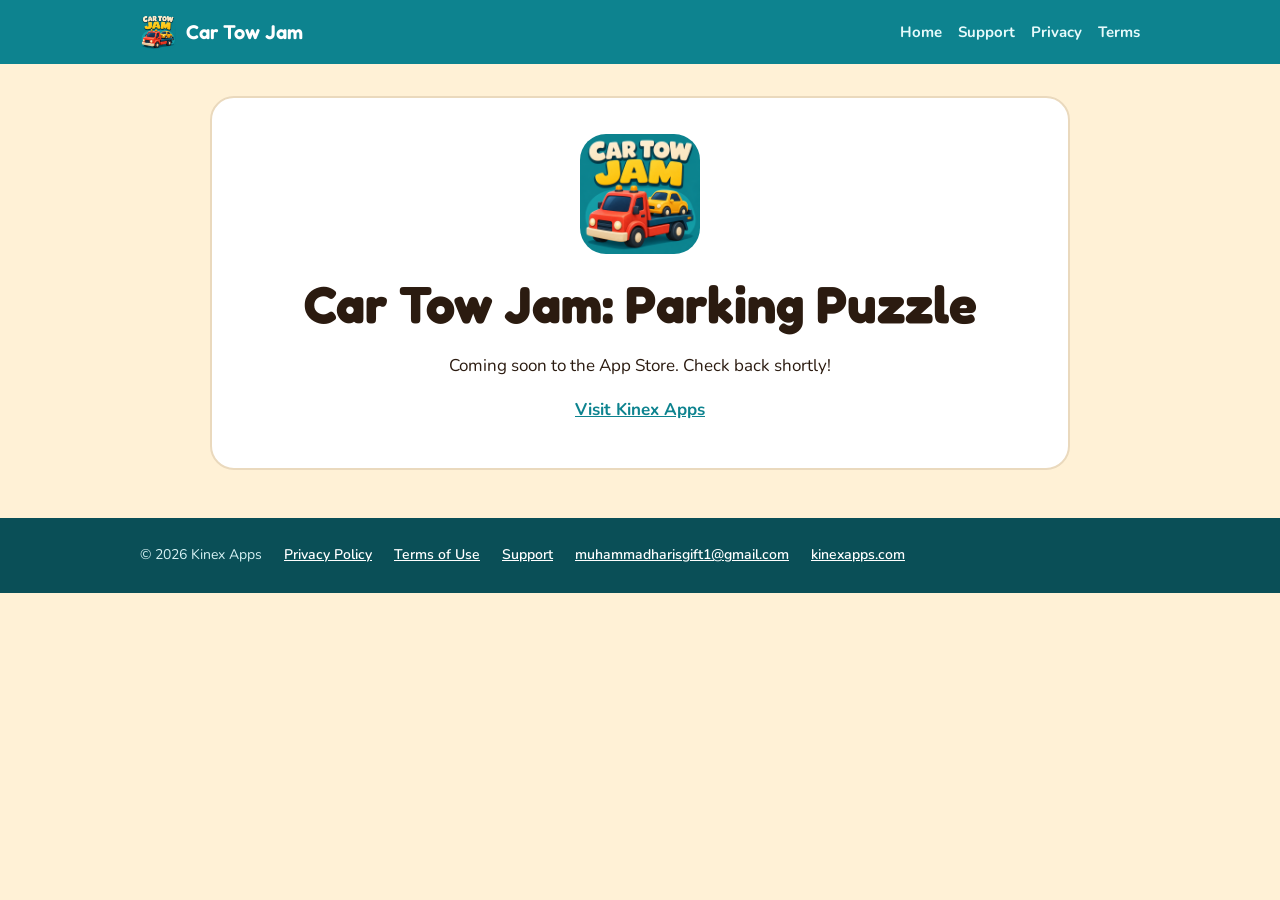
==== download/index.html @ f958e29b "Car Tow Jam: Parking Puzzle website: home, privacy policy, terms, support, QR download page" ====
<!doctype html>
<html lang="en">
<head>
<meta charset="utf-8">
<meta name="viewport" content="width=device-width,initial-scale=1">
<title>Download | Car Tow Jam: Parking Puzzle</title>
<meta name="description" content="Download Car Tow Jam: Parking Puzzle on the App Store.">
<link rel="icon" href="../assets/favicon.png">
<link rel="apple-touch-icon" href="../assets/apple-touch-icon.png">
<meta property="og:title" content="Download | Car Tow Jam: Parking Puzzle">
<meta property="og:description" content="Download Car Tow Jam: Parking Puzzle on the App Store.">
<meta property="og:image" content="https://mu-haris.github.io/Car-Tow-Jam-Parking-Puzzle/assets/icon-512.png">
<meta property="og:url" content="https://mu-haris.github.io/Car-Tow-Jam-Parking-Puzzle/download/">
<link rel="preconnect" href="https://fonts.googleapis.com"><link rel="preconnect" href="https://fonts.gstatic.com" crossorigin>
<link href="https://fonts.googleapis.com/css2?family=Fredoka:wght@500;600&family=Nunito:wght@400;600;700&display=swap" rel="stylesheet">
<link rel="stylesheet" href="../assets/site.css">
</head>
<body>
<header class="top"><div class="wrap">
<a class="brand" href="../"><img src="../assets/icon-512.png" alt=""><span>Car Tow Jam</span></a>
<nav><a href="../">Home</a><a href="../support/">Support</a><a href="../privacy/">Privacy</a><a href="../terms/">Terms</a></nav>
</div></header>

<main class="wrap"><article class="doc" style="text-align:center">
<img src="../assets/icon-512.png" alt="" style="width:120px;border-radius:26px;margin-top:8px">
<h1>Car Tow Jam: Parking Puzzle</h1>
<p id="msg">Coming soon to the App Store. Check back shortly!</p>
<p><a href="https://kinexapps.com/">Visit Kinex Apps</a></p>
</article></main>


<footer><div class="wrap">
<span>&copy; 2026 Kinex Apps</span>
<a href="../privacy/">Privacy Policy</a><a href="../terms/">Terms of Use</a><a href="../support/">Support</a>
<a href="mailto:muhammadharisgift1@gmail.com">muhammadharisgift1@gmail.com</a><a href="https://kinexapps.com/">kinexapps.com</a>
</div></footer>
</body>
</html>
---- assets/site.css ----
:root{--teal:#0D838F;--teal-d:#0A4F57;--cream:#FFF6E4;--card:#FFFFFF;--ink:#2B1B10;--muted:#6B5646;--yellow:#FFC526;--red:#E8452C;--line:#EAD9BD;--bg:#FFF1D6}
@media (prefers-color-scheme:dark){:root:not([data-theme="light"]){--cream:#0F2A2E;--card:#15373C;--ink:#F4ECDD;--muted:#BFD3D0;--line:#24545A;--bg:#0B2226}}
:root[data-theme="dark"]{--cream:#0F2A2E;--card:#15373C;--ink:#F4ECDD;--muted:#BFD3D0;--line:#24545A;--bg:#0B2226}
*{box-sizing:border-box}html{-webkit-text-size-adjust:100%}
body{margin:0;background:var(--bg);color:var(--ink);font:17px/1.6 "Nunito",system-ui,-apple-system,Segoe UI,sans-serif}
a{color:var(--teal);font-weight:700}@media (prefers-color-scheme:dark){a{color:#5FD4DE}}
.wrap{max-width:1040px;margin:0 auto;padding:0 20px}
header.top{background:var(--teal);color:#fff}
header.top .wrap{display:flex;align-items:center;gap:12px;min-height:64px;flex-wrap:wrap}
header.top a.brand{display:flex;align-items:center;gap:10px;color:#fff;text-decoration:none;font:600 20px "Fredoka",sans-serif}
header.top img{width:36px;height:36px;border-radius:9px}
header.top nav{margin-left:auto;display:flex;gap:16px;flex-wrap:wrap}
header.top nav a{color:#E6FAFB;font-weight:700;text-decoration:none;font-size:15px}
header.top nav a:hover{color:#fff;text-decoration:underline}
h1,h2,h3{font-family:"Fredoka",sans-serif;line-height:1.2}
h1{font-size:clamp(32px,6vw,52px);margin:.2em 0}h2{font-size:28px;margin:1.6em 0 .4em}h3{font-size:20px;margin:1.3em 0 .3em}
.hero{background:linear-gradient(180deg,var(--teal) 0,#12959F 100%);color:#fff;padding:48px 0 64px}
.hero .wrap{display:grid;grid-template-columns:1.1fr .9fr;gap:36px;align-items:center}
.hero p.lead{font-size:20px;color:#E9FBFC;max-width:34em}
.hero img.logo{width:100%;max-width:420px;display:block;margin:0 auto;filter:drop-shadow(0 18px 30px rgba(0,0,0,.25))}
.btn{display:inline-flex;align-items:center;gap:10px;background:#111;color:#fff;border-radius:14px;padding:12px 22px;text-decoration:none;font:600 18px "Fredoka",sans-serif;box-shadow:0 6px 0 rgba(0,0,0,.25)}
.btn small{display:block;font:500 12px "Nunito",sans-serif;opacity:.85}
.btn svg{width:28px;height:28px;fill:#fff}
.qr{display:flex;gap:18px;align-items:center;margin-top:26px;background:rgba(255,255,255,.12);border-radius:18px;padding:14px;max-width:420px}
.qr img{width:128px;height:128px;border-radius:12px;background:#fff}
.qr p{margin:0;color:#fff;font-size:15px}
section{padding:40px 0}
.features{display:grid;grid-template-columns:repeat(auto-fit,minmax(220px,1fr));gap:16px}
.card{background:var(--card);border:2px solid var(--line);border-radius:20px;padding:20px}
.card h3{margin-top:0}
.shots{display:grid;grid-template-columns:repeat(3,1fr);gap:16px}
.shots img{width:100%;border-radius:22px;border:4px solid #fff;box-shadow:0 10px 24px rgba(0,0,0,.18)}
.doc{background:var(--card);border:2px solid var(--line);border-radius:24px;padding:28px clamp(18px,4vw,44px);margin:32px auto 48px;max-width:860px}
.doc p,.doc li{color:var(--ink)}.doc .meta{color:var(--muted);margin-top:0}
.faq details{background:var(--card);border:2px solid var(--line);border-radius:16px;padding:14px 18px;margin:10px 0}
.faq summary{cursor:pointer;font:600 18px "Fredoka",sans-serif}
.contact{display:flex;flex-wrap:wrap;gap:12px;align-items:center}
footer{background:var(--teal-d);color:#D6F1F3;padding:26px 0;font-size:14px}
footer .wrap{display:flex;flex-wrap:wrap;gap:14px 22px;align-items:center}
footer a{color:#fff;font-weight:600}
@media (max-width:760px){.hero .wrap{grid-template-columns:1fr}.hero{padding:32px 0 44px}.shots{grid-template-columns:1fr 1fr}.shots img:nth-child(3){display:none}.qr img{width:104px;height:104px}}
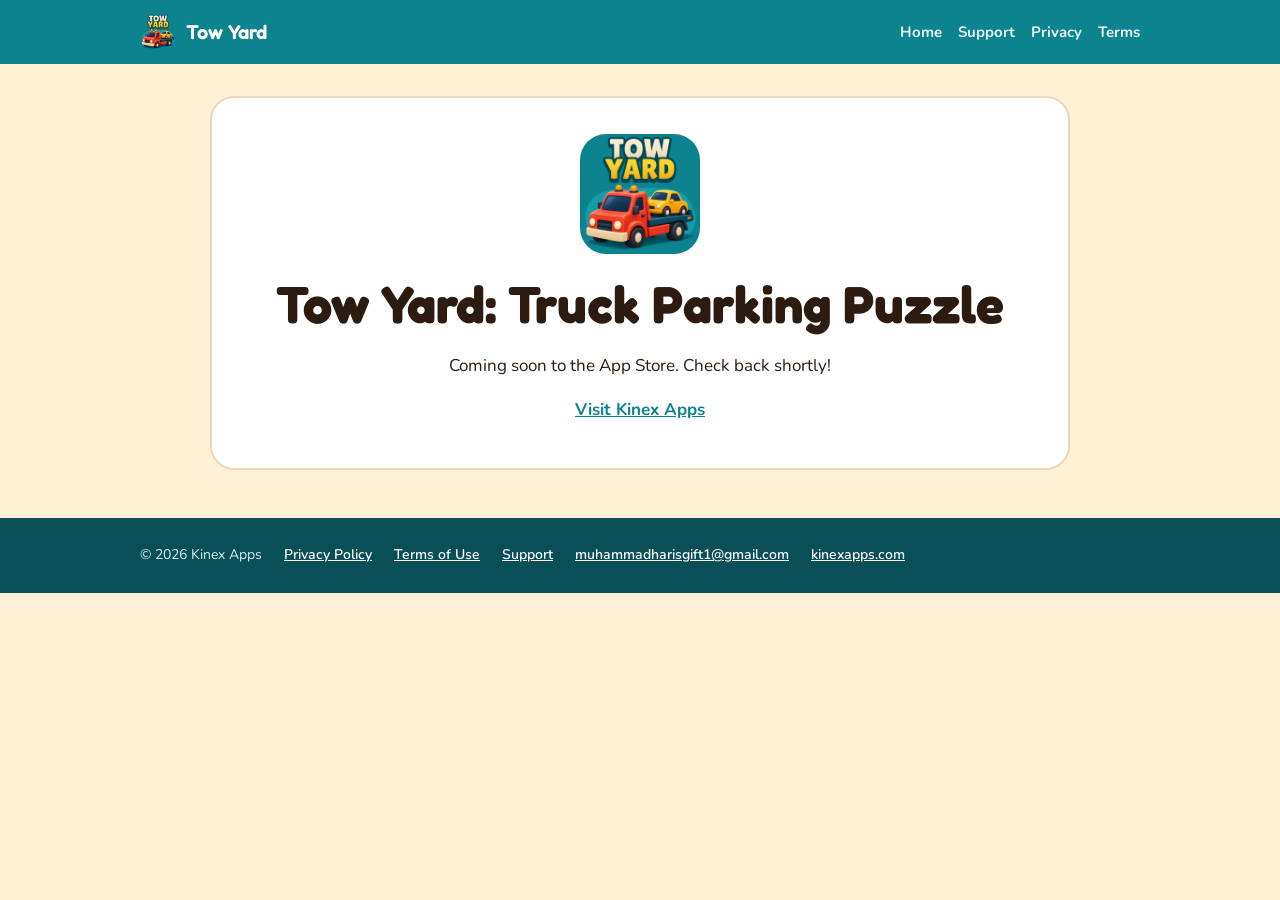
==== commit 5324a5d0: "Rebrand website to Tow Yard: Truck Parking Puzzle New name, icon, logo and screenshots; site URLs an" ====
--- a/download/index.html
+++ b/download/index.html
@@ -3,27 +3,27 @@
 <head>
 <meta charset="utf-8">
 <meta name="viewport" content="width=device-width,initial-scale=1">
-<title>Download | Car Tow Jam: Parking Puzzle</title>
-<meta name="description" content="Download Car Tow Jam: Parking Puzzle on the App Store.">
+<title>Download | Tow Yard: Truck Parking Puzzle</title>
+<meta name="description" content="Download Tow Yard: Truck Parking Puzzle on the App Store.">
 <link rel="icon" href="../assets/favicon.png">
 <link rel="apple-touch-icon" href="../assets/apple-touch-icon.png">
-<meta property="og:title" content="Download | Car Tow Jam: Parking Puzzle">
-<meta property="og:description" content="Download Car Tow Jam: Parking Puzzle on the App Store.">
-<meta property="og:image" content="https://mu-haris.github.io/Car-Tow-Jam-Parking-Puzzle/assets/icon-512.png">
-<meta property="og:url" content="https://mu-haris.github.io/Car-Tow-Jam-Parking-Puzzle/download/">
+<meta property="og:title" content="Download | Tow Yard: Truck Parking Puzzle">
+<meta property="og:description" content="Download Tow Yard: Truck Parking Puzzle on the App Store.">
+<meta property="og:image" content="https://mu-haris.github.io/Tow-Yard/assets/icon-512.png">
+<meta property="og:url" content="https://mu-haris.github.io/Tow-Yard/download/">
 <link rel="preconnect" href="https://fonts.googleapis.com"><link rel="preconnect" href="https://fonts.gstatic.com" crossorigin>
 <link href="https://fonts.googleapis.com/css2?family=Fredoka:wght@500;600&family=Nunito:wght@400;600;700&display=swap" rel="stylesheet">
 <link rel="stylesheet" href="../assets/site.css">
 </head>
 <body>
 <header class="top"><div class="wrap">
-<a class="brand" href="../"><img src="../assets/icon-512.png" alt=""><span>Car Tow Jam</span></a>
+<a class="brand" href="../"><img src="../assets/icon-512.png" alt=""><span>Tow Yard</span></a>
 <nav><a href="../">Home</a><a href="../support/">Support</a><a href="../privacy/">Privacy</a><a href="../terms/">Terms</a></nav>
 </div></header>
 
 <main class="wrap"><article class="doc" style="text-align:center">
 <img src="../assets/icon-512.png" alt="" style="width:120px;border-radius:26px;margin-top:8px">
-<h1>Car Tow Jam: Parking Puzzle</h1>
+<h1>Tow Yard: Truck Parking Puzzle</h1>
 <p id="msg">Coming soon to the App Store. Check back shortly!</p>
 <p><a href="https://kinexapps.com/">Visit Kinex Apps</a></p>
 </article></main>
